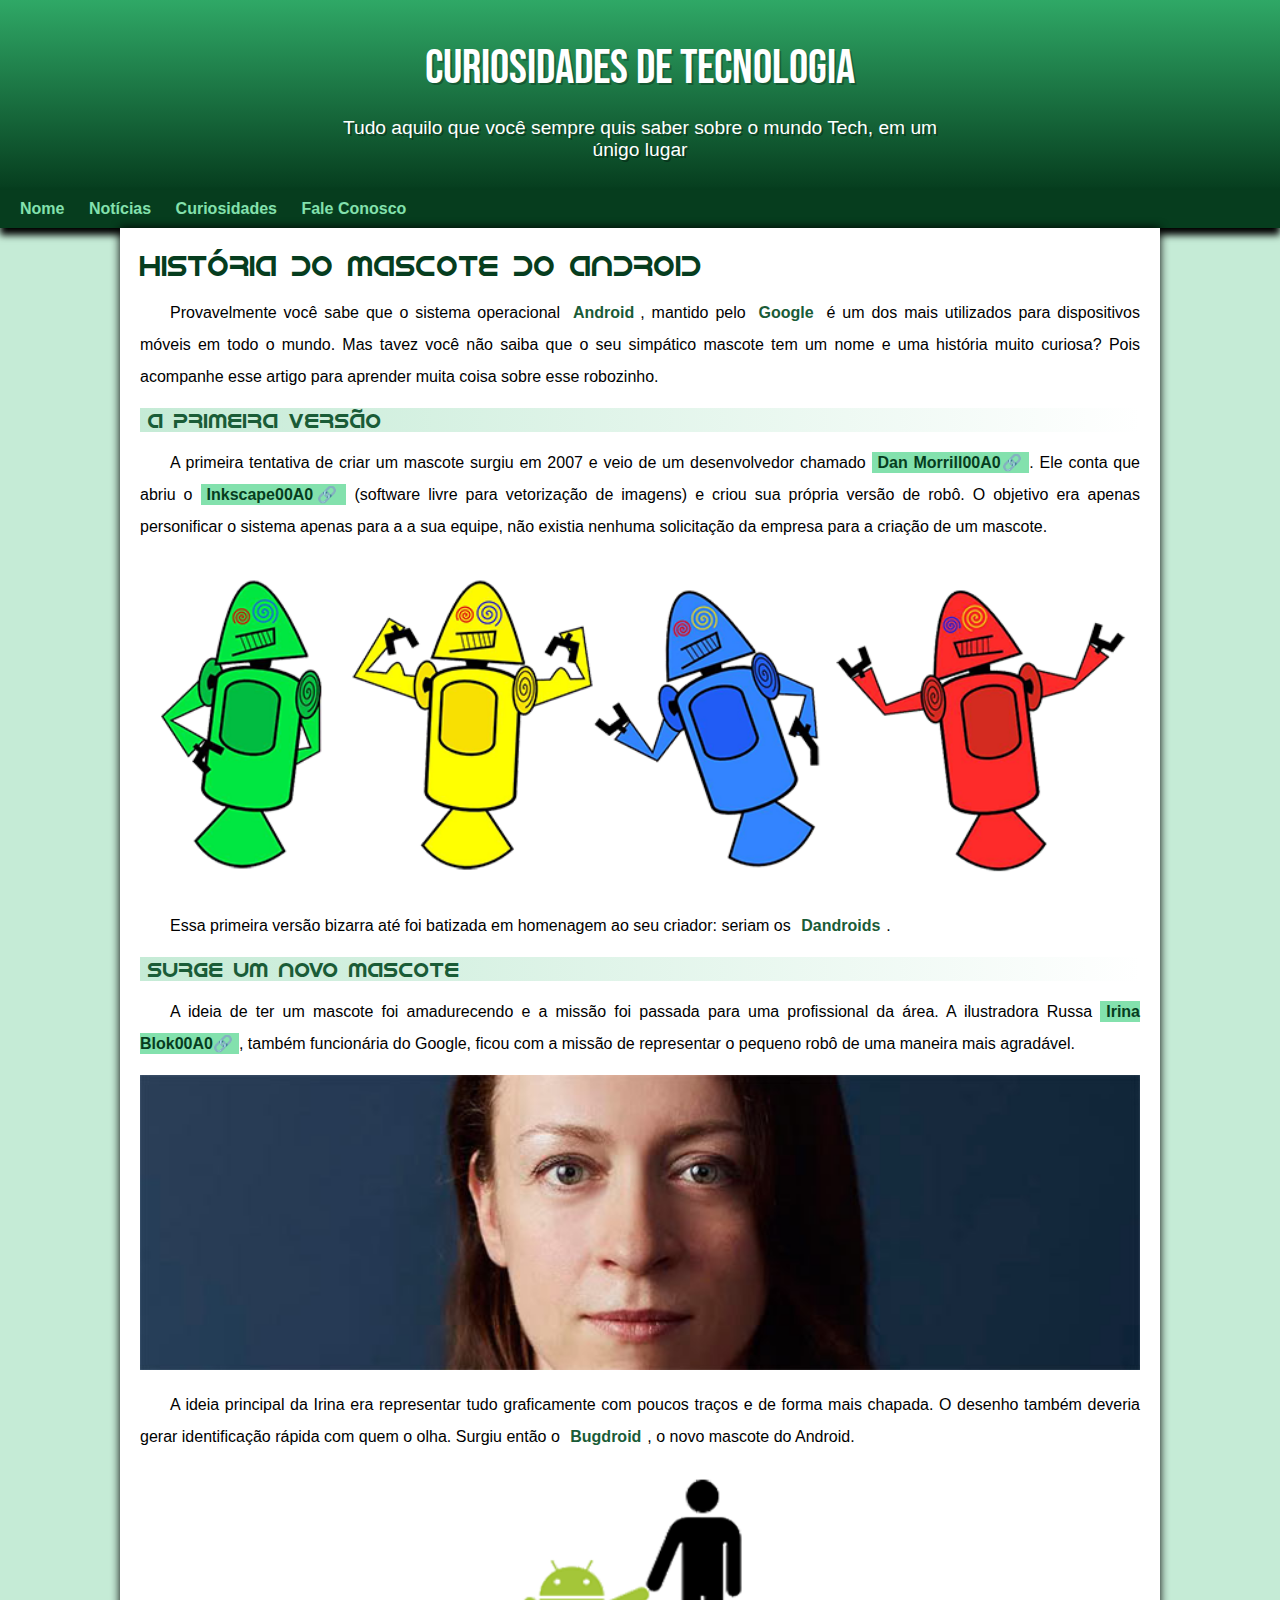
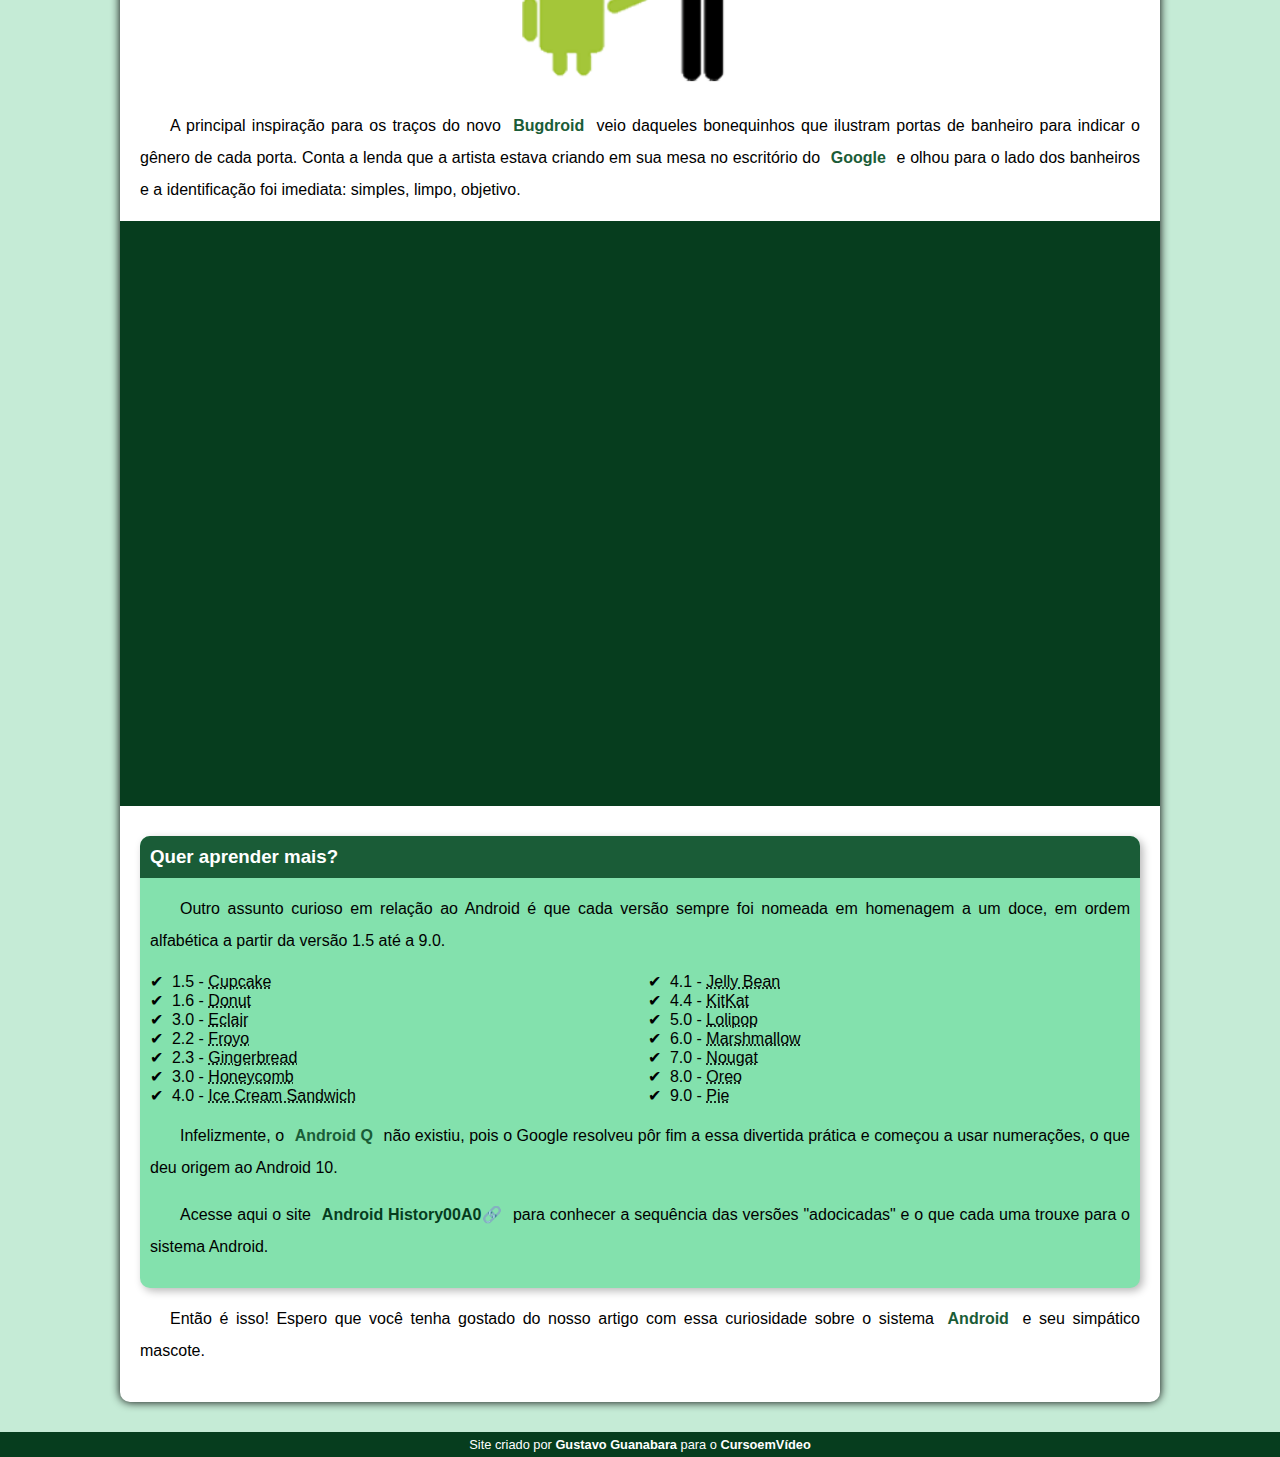
==== index.html @ 371a9832 "Renomeando Arquivo Index" ====
<!DOCTYPE html>
<html lang="pt-br">

<head>
    <meta charset="UTF-8">
    <meta name="viewport" content="width=device-width, initial-scale=1.0">
    <title>Como surgiu o mascote do Android?</title>
    <link rel="shortcut icon" href="imagens/favicon.ico" type="image/x-icon">
    <link rel="stylesheet" href="estilo/style.css">
</head>

<body>
    <header>
        <h1>Curiosidades de Tecnologia</h1>
        <p>Tudo aquilo que você sempre quis saber sobre o mundo Tech, em um únigo lugar</p>
    </header>

    <nav>
        <a href="#">Nome</a>
        <a href="#">Notícias</a>
        <a href="#">Curiosidades</a>
        <a href="#">Fale Conosco</a>
    </nav>

    <main>
        <article>
            <h1>História do Mascote do Android</h1>

            <p>
                Provavelmente você sabe que o sistema operacional <strong>Android</strong>, mantido pelo
                <strong>Google</strong> é um dos mais utilizados para
                dispositivos móveis em todo o mundo. Mas tavez você não saiba que o seu simpático mascote tem um nome e
                uma
                história muito curiosa? Pois acompanhe esse artigo para aprender muita coisa sobre esse robozinho.
            </p>

            <h2>A primeira versão</h2>

            <p>
                A primeira tentativa de criar um mascote surgiu em 2007 e veio de um desenvolvedor chamado <a
                    href="https://androidcommunity.com/dan-morrill-shows-us-the-android-mascot-that-almost-was-20130103/"
                    target="_blank" class="externo">Dan Morrill</a>. Ele
                conta que abriu o <a href="https://inkscape.org/pt-br/" target="_blank" class="externo">Inkscape</a> (software livre
                para vetorização de imagens) e criou sua própria versão de robô.
                O objetivo era apenas personificar o sistema apenas para a a sua equipe, não existia nenhuma solicitação
                da
                empresa para a criação de um mascote.
            </p>

            <picture>
                <source media="(max-width: 670px)" srcset="imagens/dan-droids-pq.png">
                <img src="imagens/dan-droids.png" alt="Primeiro mascote do Android">
            </picture>

            <p>Essa primeira versão bizarra até foi batizada em homenagem ao seu criador: seriam os
                <strong>Dandroids</strong>.</p>

            <h2>Surge um novo mascote</h2>

            <p>
                A ideia de ter um mascote foi amadurecendo e a missão foi passada para uma profissional da área. A
                ilustradora Russa <a href="https://www.irinablok.com/android" target="_blank" class="externo">Irina Blok</a>, também
                funcionária do Google, ficou com a missão de representar o pequeno robô
                de uma maneira mais agradável.
            </p>

            <picture>
                <source media="(max-width: 670px)" srcset="imagens/irina-blok-pq.jpg">
                <img src="imagens/irina-blok.jpg" alt="Irina Blok, criadora do Bugdroid">
            </picture>

            <p>
                A ideia principal da Irina era representar tudo graficamente com poucos traços e de forma mais chapada.
                O
                desenho também deveria gerar identificação rápida com quem o olha. Surgiu então o
                <strong>Bugdroid</strong>, o novo mascote
                do Android.
            </p>

            <img src="imagens/bugdroid.png" class="pequena" alt="Bugdroid">

            <p>
                A principal inspiração para os traços do novo <strong>Bugdroid</strong> veio daqueles bonequinhos que
                ilustram portas de
                banheiro para indicar o gênero de cada porta. Conta a lenda que a artista estava criando em sua mesa no
                escritório do <strong>Google</strong> e olhou para o lado dos banheiros e a identificação foi imediata:
                simples, limpo,
                objetivo.
            </p>

            <div class="video">
                <iframe width="560" height="315" src="https://www.youtube.com/embed/l2UDgpLz20M?si=Sch_BaARVJvtU_aA"
                    title="YouTube video player" frameborder="0"
                    allow="accelerometer; autoplay; clipboard-write; encrypted-media; gyroscope; picture-in-picture; web-share"
                    allowfullscreen></iframe>
            </div>

            <aside>
                <h3>Quer aprender mais?</h3>
                <p>
                    Outro assunto curioso em relação ao Android é que cada versão sempre foi nomeada em homenagem a um
                    doce, em
                    ordem alfabética a partir da versão 1.5 até a 9.0.
                </p>
                <ul>
                    <li>1.5 - <abbr title="Bolo de Copo">Cupcake</abbr></li>
                    <li>1.6 - <abbr title="Rosquinha">Donut</abbr></li>
                    <li>3.0 - <abbr title="Bomba">Eclair</abbr></li>
                    <li>2.2 - <abbr title="Iorgute Congelado">Froyo</abbr></li>
                    <li>2.3 - <abbr title="Biscoito de Gengibre">Gingerbread</abbr></li>
                    <li>3.0 - <abbr title="Favo de Mel">Honeycomb</abbr></li>
                    <li>4.0 - <abbr title="Sanduíche de Sorvete">Ice Cream Sandwich</abbr></li>
                    <li>4.1 - <abbr title="Jujuba">Jelly Bean</abbr></li>
                    <li>4.4 - <abbr title="KitKat">KitKat</abbr></li>
                    <li>5.0 - <abbr title="Pírulito">Lolipop</abbr></li>
                    <li>6.0 - <abbr title="Marshmallow">Marshmallow</abbr></li>
                    <li>7.0 - <abbr title="Torrone">Nougat</abbr></li>
                    <li>8.0 - <abbr title="Oreo">Oreo</abbr></li>
                    <li>9.0 - <abbr title="Torta">Pie</abbr></li>
                </ul>
                <p>
                    Infelizmente, o <strong>Android Q</strong> não existiu, pois o Google resolveu pôr fim a essa
                    divertida prática e começou a
                    usar numerações, o que deu origem ao Android 10.
                </p>
                <p>
                    Acesse aqui o site <a href="https://www.android.com/intl/en_uk/history/" target="_blank" class="externo">Android
                        History</a> para conhecer a sequência das versões "adocicadas" e o que cada uma
                    trouxe para o sistema Android.
                </p>
            </aside>

            <p>
                Então é isso! Espero que você tenha gostado do nosso artigo com essa curiosidade sobre o sistema
                <strong>Android</strong> e
                seu simpático mascote.
            </p>
        </article>
    </main>

    <footer>
        <p>Site criado por <a
                href="https://github.com/gustavoguanabara/html-css/blob/master/desafios/modulo-02/d010/pacote-projeto-d010.zip"
                target="_blank">Gustavo Guanabara</a> para o <a
                href="https://www.youtube.com/watch?v=I_vi2q6sC1k&list=PLHz_AreHm4dlUpEXkY1AyVLQGcpSgVF8s&index=35"
                target="_blank">CursoemVídeo</a></p>
    </footer>
</body>

</html>
---- estilo/style.css ----
@charset "UTF-8";

@import url('https://fonts.googleapis.com/css2?family=Bebas+Neue&display=swap');

@font-face{
    font-family: 'Android';
    src: url('../fontes/idroid.otf') format('opentype');
    font-weight: normal;
}

:root{
    --cor0: #c5ebd6;
    --cor1: #83e1ad;
    --cor2: #3ddc84;
    --cor3: #2fa866;
    --cor4: #1a5c37;
    --cor5: #063d1e;

    --fonte-padrao: Arial, Verdana, Helvetica, sans-serif;
    --fonte-destaque: 'Bebas Neue', sans-serif;
    --fonte-android: 'Android', sans-serif;
}

*{
    margin: 0;
    padding: 0;
}

body{
    background-color: var(--cor0);
    font-family: var(--fonte-padrao);
}

a.externo::after{
    content: '00A0\1F517';
}

header{
    background-image: linear-gradient(to bottom, var(--cor3), var(--cor5));
    min-height: 150px;
    text-align: center;
    padding-top: 40px;
}

header h1{
    color: white;
    font-family: var(--fonte-destaque);
    font-size: 3em;
    font-weight: normal;
    margin-bottom: 20px;
    text-shadow: 2px 2px 0px rgba(0, 0, 0, 0.267);
}

header p{
    font-family: var(--fonte-padrao);
    font-size: 1.2em;
    color: white;
    max-width: 600px;
    padding-right: 10px;
    padding-left: 10px;
    margin: auto;
    text-shadow: 2px 2px 0px rgba(0, 0, 0, 0.315);
    margin-bottom: 20px;
}

nav{
    background-color: var(--cor5);
    padding: 10px;
    box-shadow: 0px 7px 7px black;
}

nav > a{
    color: var(--cor1);
    padding: 10px;
    border-radius: 5px;
    text-decoration: none;
    font-weight: bold;
    transition-duration: 0.5s;
}

nav > a:hover{
    background-color: var(--cor3);
    color: var(--cor5);
}

main{
    min-width: 300px;
    max-width: 1000px;
    margin: auto;
    margin-bottom: 30px;
    padding: 20px;
    background-color: white;
    box-shadow: 0px 0px 10px rgba(0, 0, 0.0418);
    border-bottom-left-radius: 10px;
    border-bottom-right-radius: 10px;
}

main h1{
    color: var(--cor5);
    font-family: var(--fonte-android);
    font-weight: normal;
    font-size: 1.8em;
}

main h2{
    font-family: var(--fonte-android);
    color: var(--cor4);
    font-size: 1.3em;
    font-weight: normal;
    background-image: linear-gradient(to right, var(--cor0), transparent);
    text-indent: 8px;
}

main p{
    margin: 15px 0px;
    text-align: justify;
    text-indent: 30px;
    font-size: 1em;
    line-height: 2em;
}

main strong{
    color: var(--cor4);
    font-weight: bold;
    padding: 2px 6px;
}

main a{
    text-decoration: none;
    font-weight: bold;
    color: var(--cor5);
    background-color: var(--cor1);
    padding: 2px 6px;
}

main a:hover{
    text-decoration: underline;
    color: var(--cor4);
}

main img{
    width: 100%;
}

main img.pequena{
    max-width: 350px;
    display: block;
    margin: auto;
}

div.video{
    background-color: var(--cor5);
    margin: 0 -20px 30px -20px;
    padding: 20px;
    padding-bottom: 56.5%;
    position: relative;
}

div.video > iframe{
    position: absolute;
    top: 5%;
    left: 5%;
    width: 90%;
    height: 90%;
}

aside{
    background-color: var(--cor1);
    padding: 10px;
    border-radius: 10px;
    box-shadow: 3px 3px 8px rgba(0, 0, 0, 0.281);
}

aside > h3{
    background-color: var(--cor4);
    color: white;
    padding: 10px;
    margin: -10px -10px 0px -10px;
    border-radius: 10px 10px 0 0;
}

aside > ul{
    text-align: justify;
    list-style-type: '\2714\00A0\00A0';
    list-style-position: inside;
    columns: 2;
}

footer{
    background-color: var(--cor5);
    color: white;
    text-align: center;
    font-size: 0.8em;
    padding: 5px;
}

footer a{
    color: white;
    font-weight: bolder;
    text-decoration: none;
}

footer a:hover{
    text-decoration: underline;
    color: var(--cor1);
}
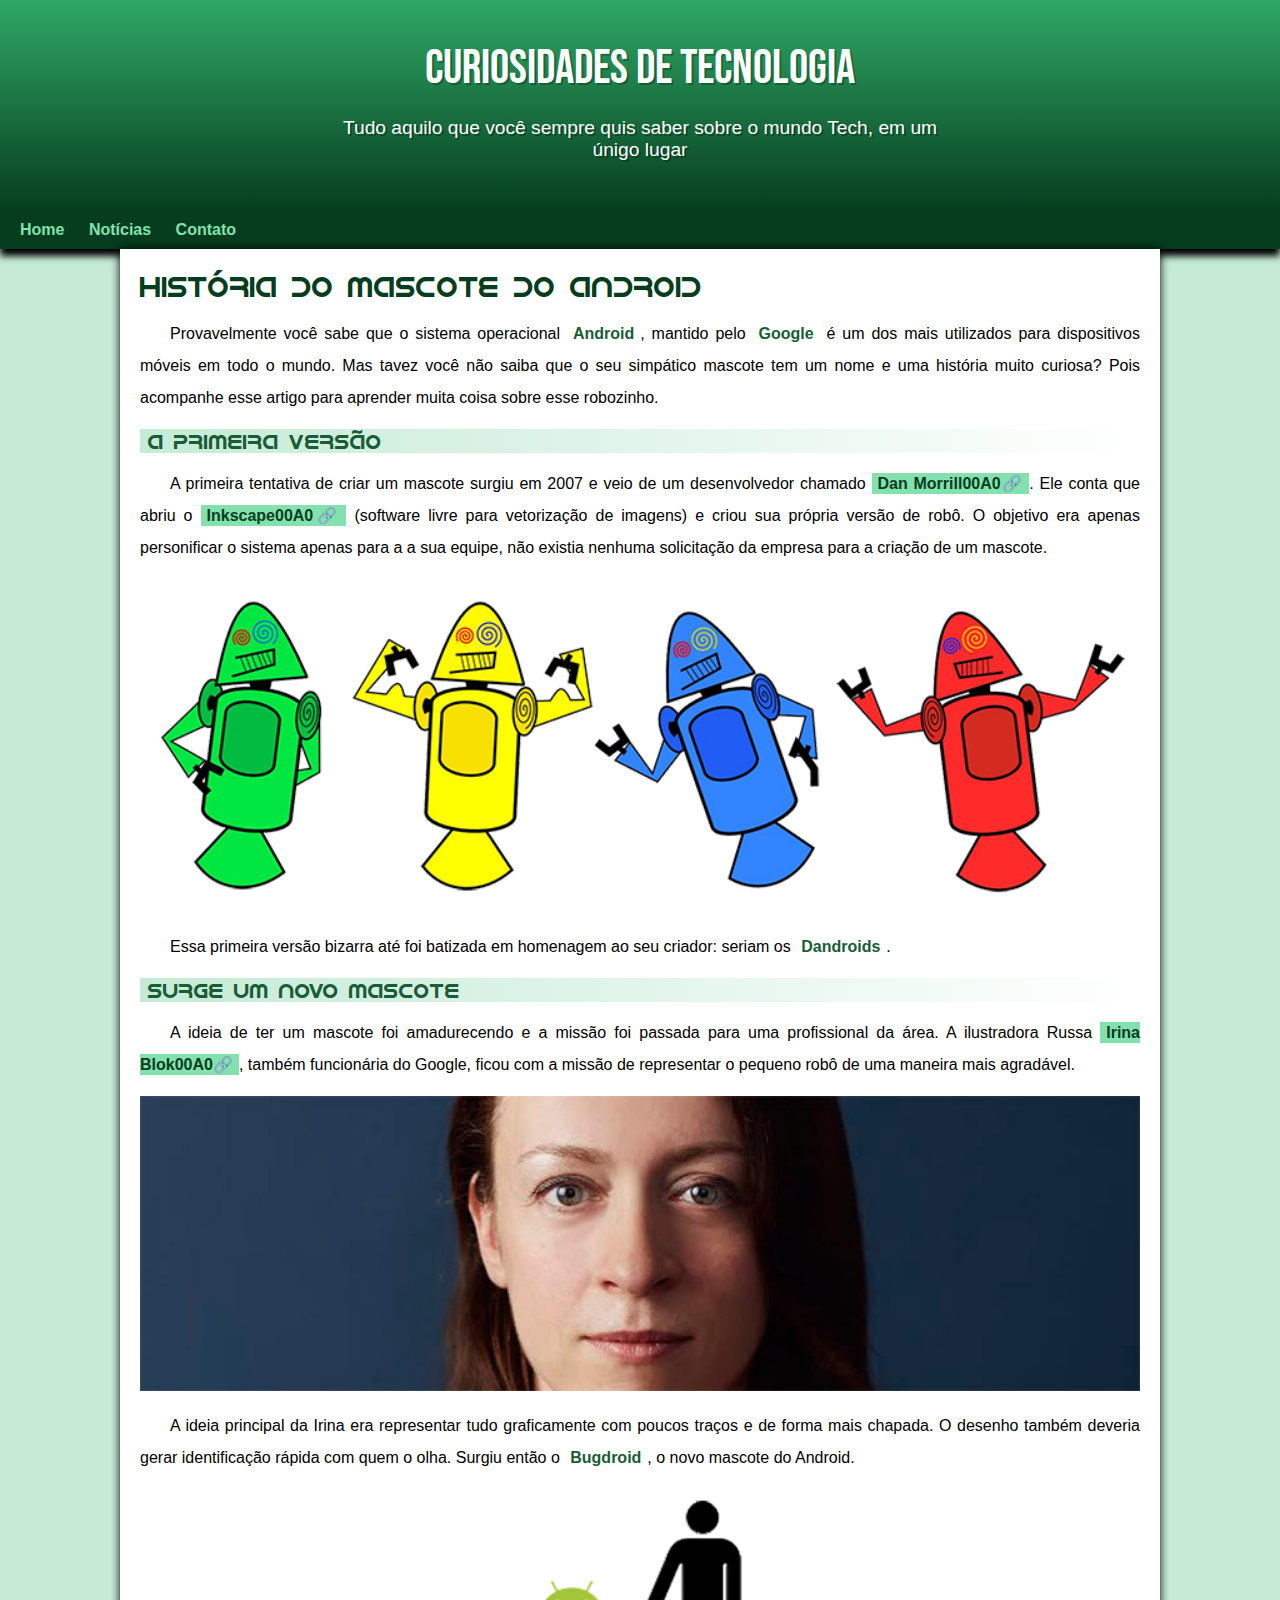
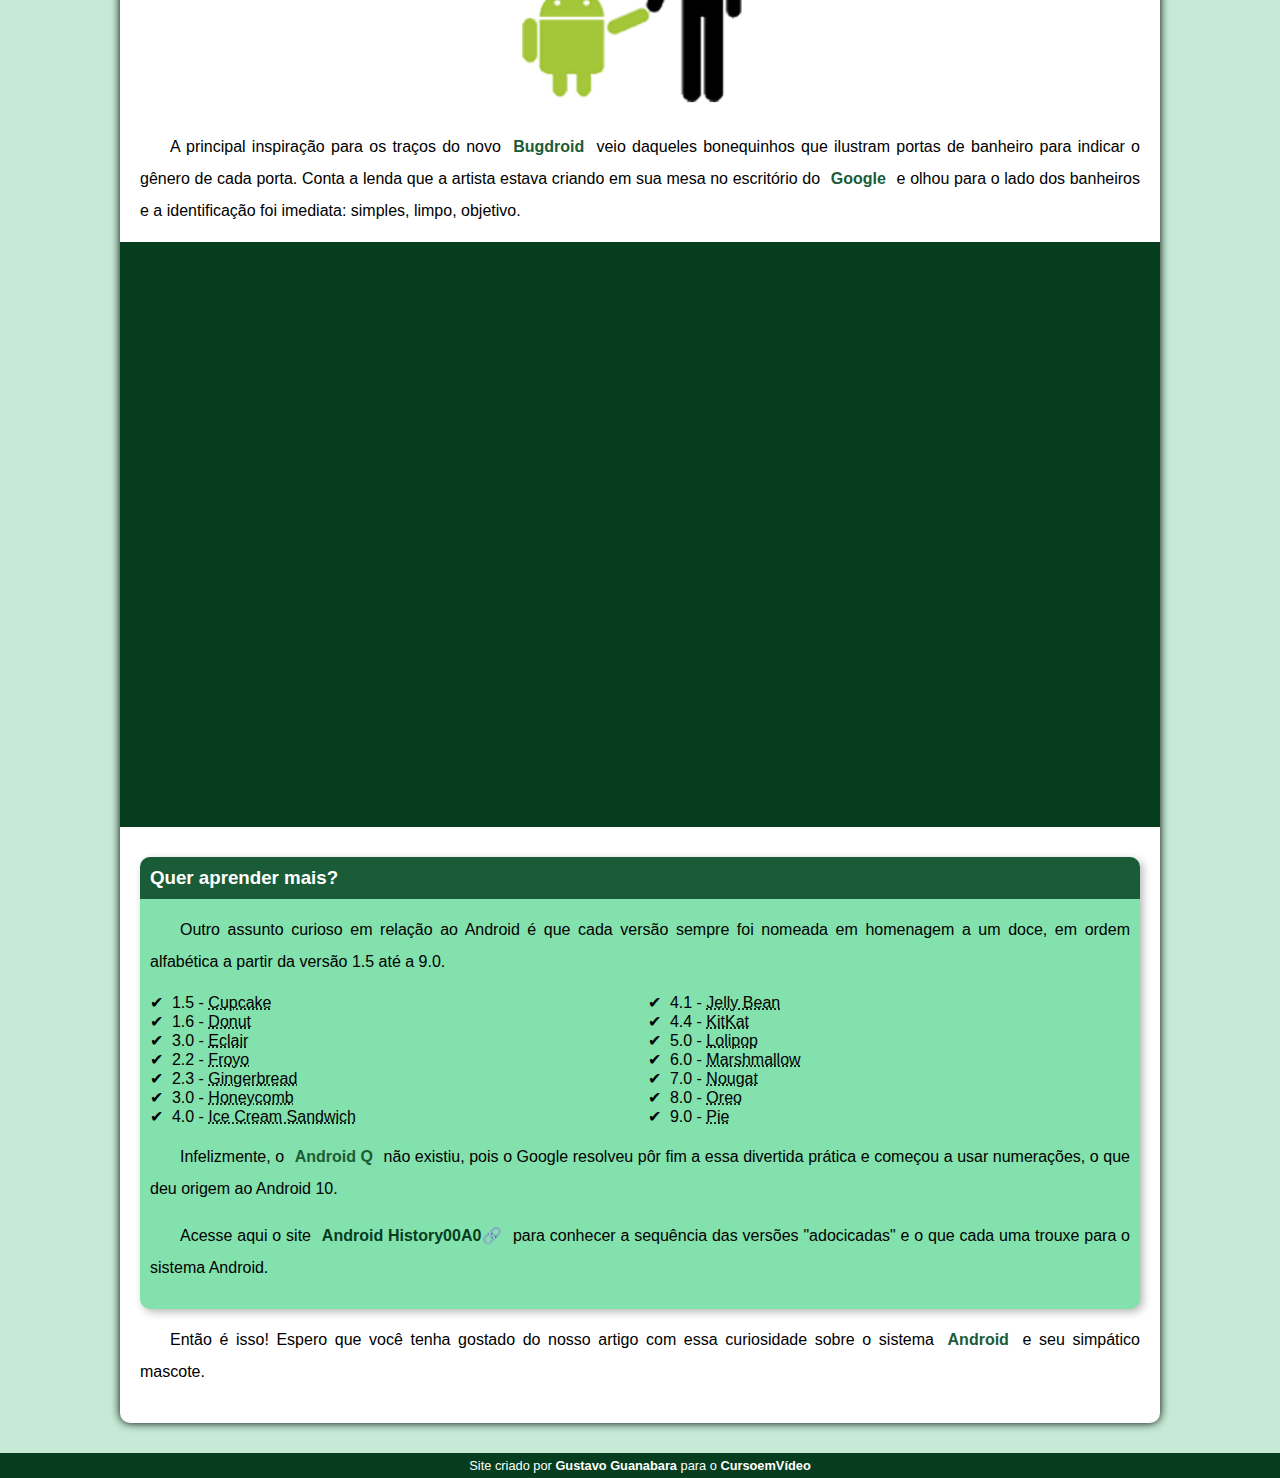
==== commit 41b4f4e0: "Problema de Padding Corrigido" ====
--- a/index.html
+++ b/index.html
@@ -16,10 +16,9 @@
     </header>
 
     <nav>
-        <a href="#">Nome</a>
+        <a href="#">Home</a>
         <a href="#">Notícias</a>
-        <a href="#">Curiosidades</a>
-        <a href="#">Fale Conosco</a>
+        <a href="#">Contato</a>
     </nav>
 
     <main>
--- a/estilo/style.css
+++ b/estilo/style.css
@@ -60,7 +60,7 @@
     padding-left: 10px;
     margin: auto;
     text-shadow: 2px 2px 0px rgba(0, 0, 0, 0.315);
-    margin-bottom: 20px;
+    padding-bottom: 50px;
 }
 
 nav{
